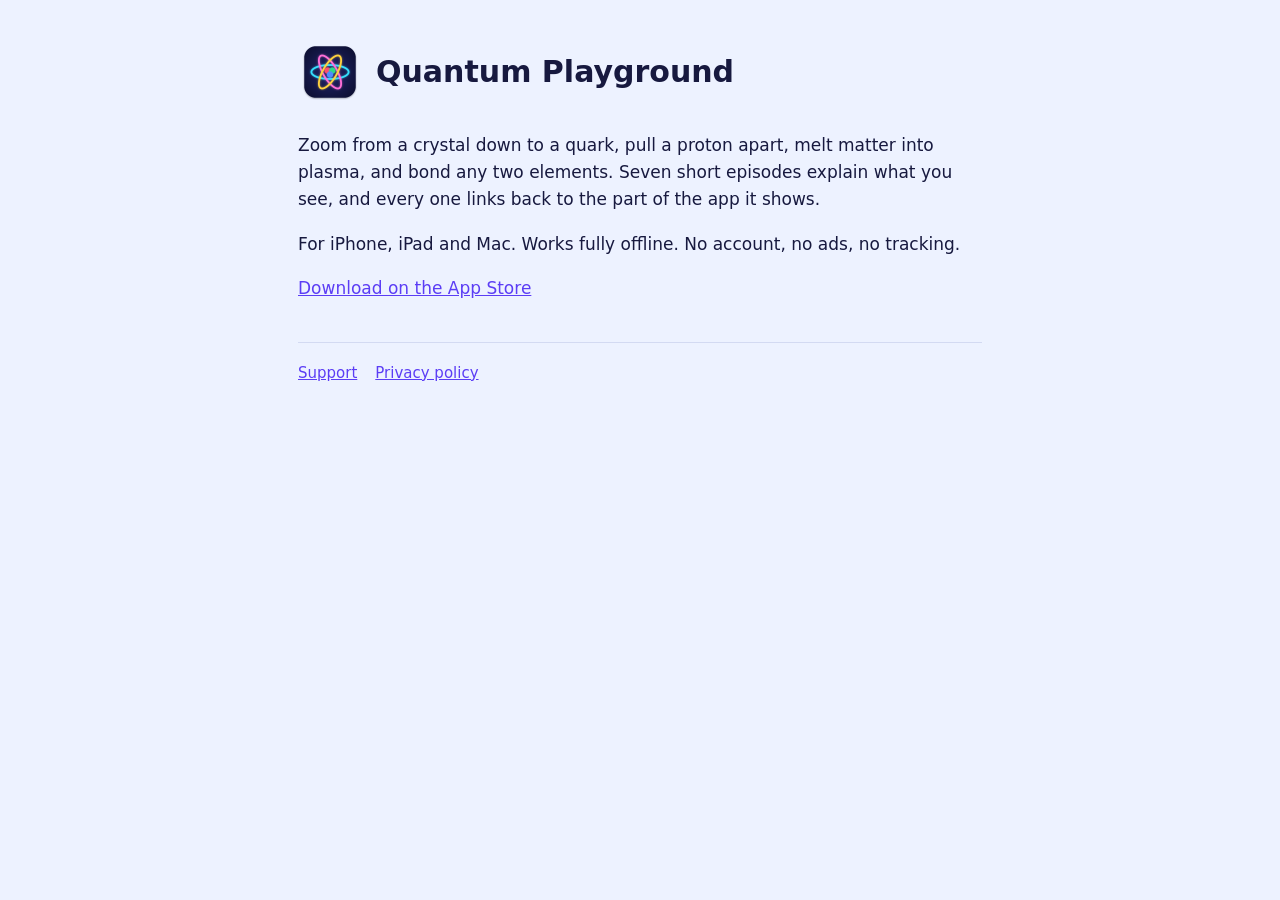
==== index.html @ 652f228b "Add files via upload" ====
<!doctype html>
<html lang="en">
<head>
<meta charset="utf-8"><meta name="viewport" content="width=device-width, initial-scale=1">
<title>Quantum Playground</title>
<meta name="description" content="Zoom from a crystal down to a quark, pull a proton apart, melt matter into plasma, and bond any two elements. For iPhone, iPad and Mac.">
<link rel="icon" href="icon.png"><link rel="stylesheet" href="style.css">
</head>
<body><main>
<header><img src="icon.png" alt=""><h1>Quantum Playground</h1></header>
<p>Zoom from a crystal down to a quark, pull a proton apart, melt matter into plasma, and bond any two elements.
Seven short episodes explain what you see, and every one links back to the part of the app it shows.</p>
<p>For iPhone, iPad and Mac. Works fully offline. No account, no ads, no tracking.</p>
<p><a href="APP_STORE_URL">Download on the App Store</a></p>
<nav><a href="support.html">Support</a><a href="privacy.html">Privacy policy</a></nav>
</main></body>
</html>
---- style.css ----
:root{--bg:#EDF2FF;--panel:#fff;--ink:#17193F;--muted:#565C8C;--line:#D3DAF2;--accent:#5B3DF5}
@media (prefers-color-scheme:dark){:root{--bg:#0D0E2B;--panel:#171941;--ink:#EEF0FF;--muted:#A2A7D8;--line:#2A2E66;--accent:#A08CFF}}
*{box-sizing:border-box}
body{margin:0;background:var(--bg);color:var(--ink);font:17px/1.6 -apple-system,BlinkMacSystemFont,"Segoe UI",system-ui,sans-serif}
main{max-width:720px;margin:0 auto;padding:40px 18px 64px}
header{display:flex;align-items:center;gap:14px;margin-bottom:28px}
header img{width:64px;height:64px;border-radius:15px}
header a{color:inherit;text-decoration:none}
h1{font-size:30px;line-height:1.2;margin:0}
h2{font-size:21px;margin:32px 0 8px}
p,li{color:var(--ink)}
.muted{color:var(--muted)}
.card{background:var(--panel);border:1px solid var(--line);border-radius:16px;padding:20px 22px;margin:18px 0}
a{color:var(--accent)}
nav{display:flex;gap:18px;flex-wrap:wrap;margin-top:40px;padding-top:18px;border-top:1px solid var(--line);font-size:15px}
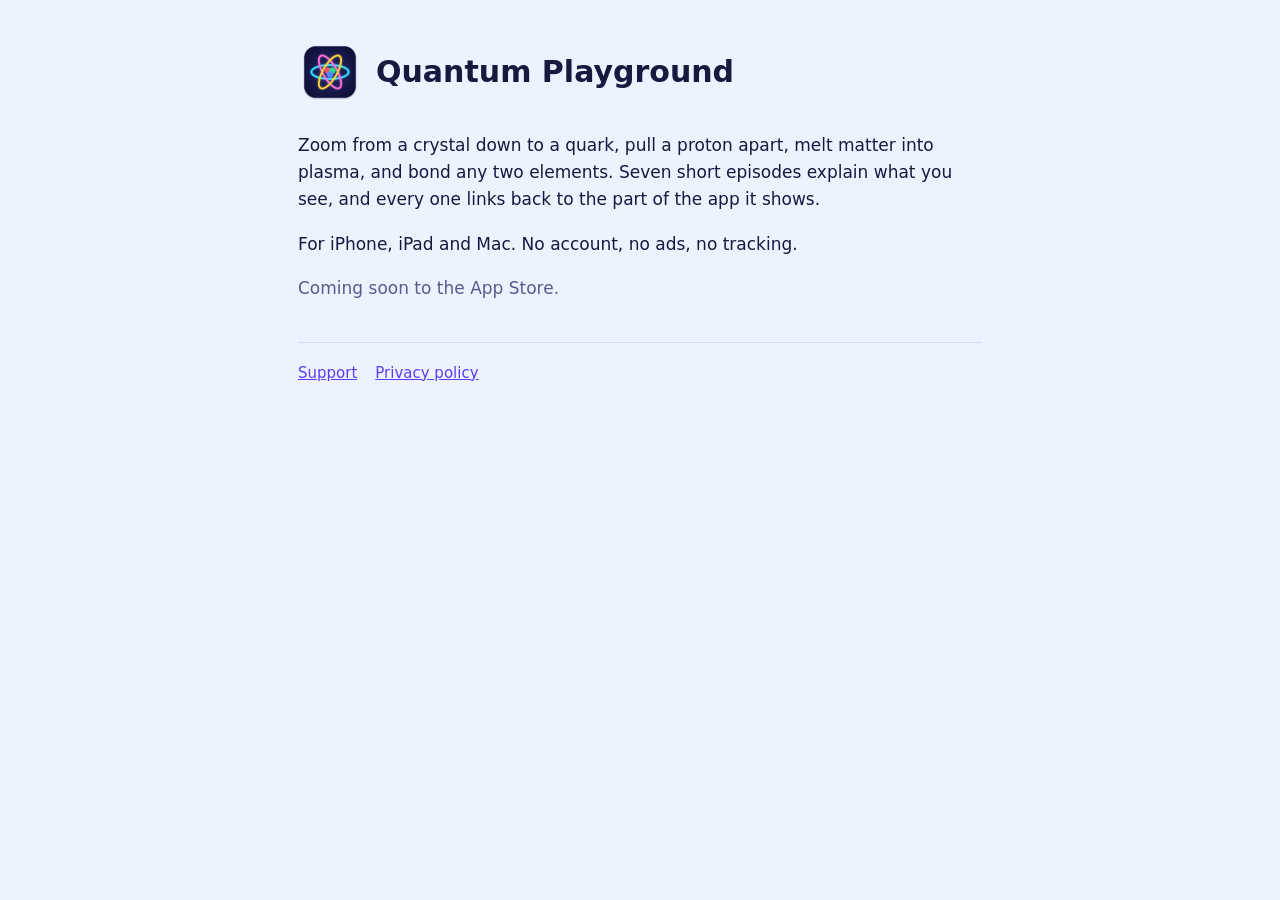
==== commit b8687ddc: "Stream episode videos and subtitles; update privacy and support pages" ====
--- a/index.html
+++ b/index.html
@@ -10,8 +10,8 @@
 <header><img src="icon.png" alt=""><h1>Quantum Playground</h1></header>
 <p>Zoom from a crystal down to a quark, pull a proton apart, melt matter into plasma, and bond any two elements.
 Seven short episodes explain what you see, and every one links back to the part of the app it shows.</p>
-<p>For iPhone, iPad and Mac. Works fully offline. No account, no ads, no tracking.</p>
-<p><a href="APP_STORE_URL">Download on the App Store</a></p>
+<p>For iPhone, iPad and Mac. No account, no ads, no tracking.</p>
+<p class="muted">Coming soon to the App Store.</p>
 <nav><a href="support.html">Support</a><a href="privacy.html">Privacy policy</a></nav>
 </main></body>
 </html>
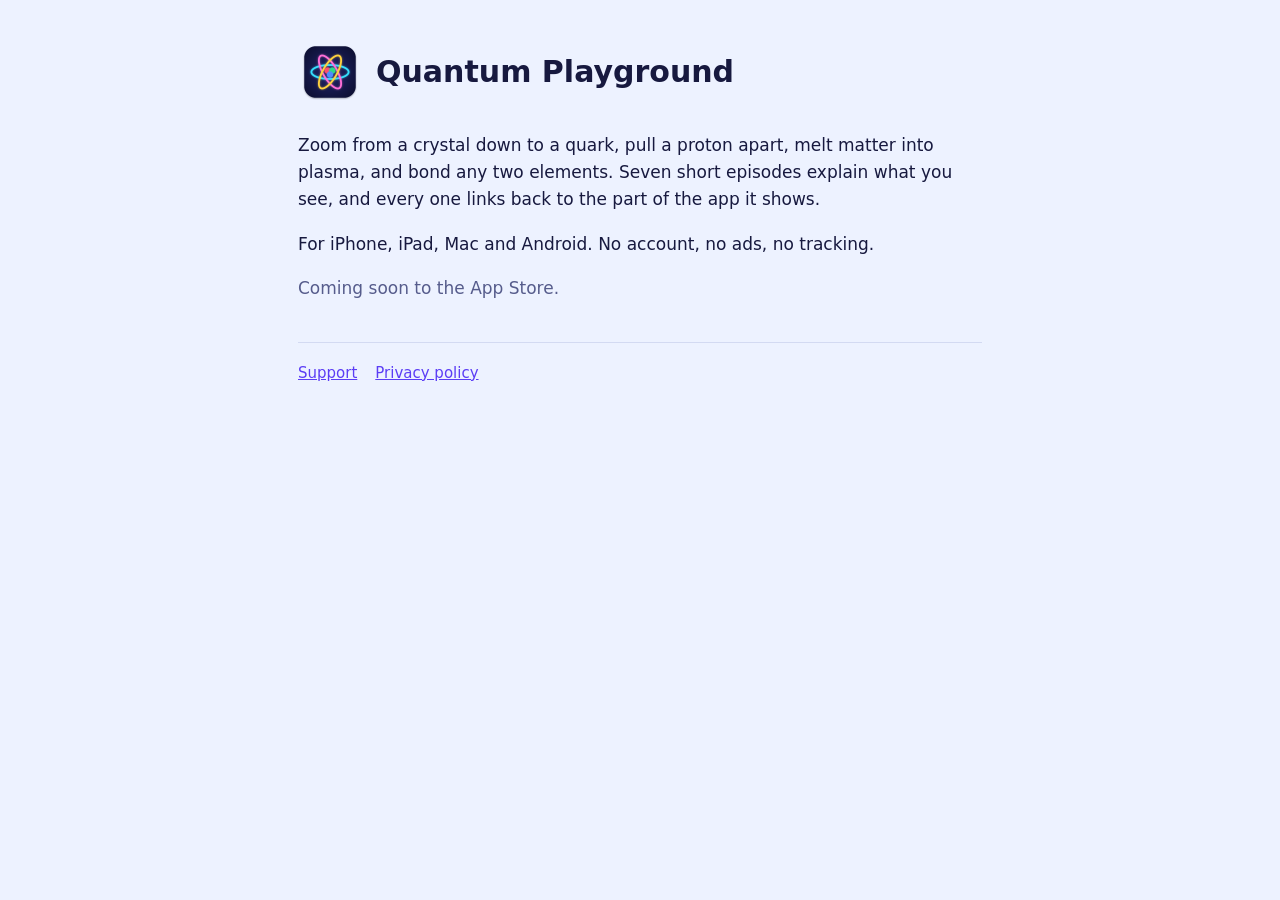
==== commit e3178a6e: "Mention Android; Android support details" ====
--- a/index.html
+++ b/index.html
@@ -3,14 +3,14 @@
 <head>
 <meta charset="utf-8"><meta name="viewport" content="width=device-width, initial-scale=1">
 <title>Quantum Playground</title>
-<meta name="description" content="Zoom from a crystal down to a quark, pull a proton apart, melt matter into plasma, and bond any two elements. For iPhone, iPad and Mac.">
+<meta name="description" content="Zoom from a crystal down to a quark, pull a proton apart, melt matter into plasma, and bond any two elements. For iPhone, iPad, Mac and Android.">
 <link rel="icon" href="icon.png"><link rel="stylesheet" href="style.css">
 </head>
 <body><main>
 <header><img src="icon.png" alt=""><h1>Quantum Playground</h1></header>
 <p>Zoom from a crystal down to a quark, pull a proton apart, melt matter into plasma, and bond any two elements.
 Seven short episodes explain what you see, and every one links back to the part of the app it shows.</p>
-<p>For iPhone, iPad and Mac. No account, no ads, no tracking.</p>
+<p>For iPhone, iPad, Mac and Android. No account, no ads, no tracking.</p>
 <p class="muted">Coming soon to the App Store.</p>
 <nav><a href="support.html">Support</a><a href="privacy.html">Privacy policy</a></nav>
 </main></body>
